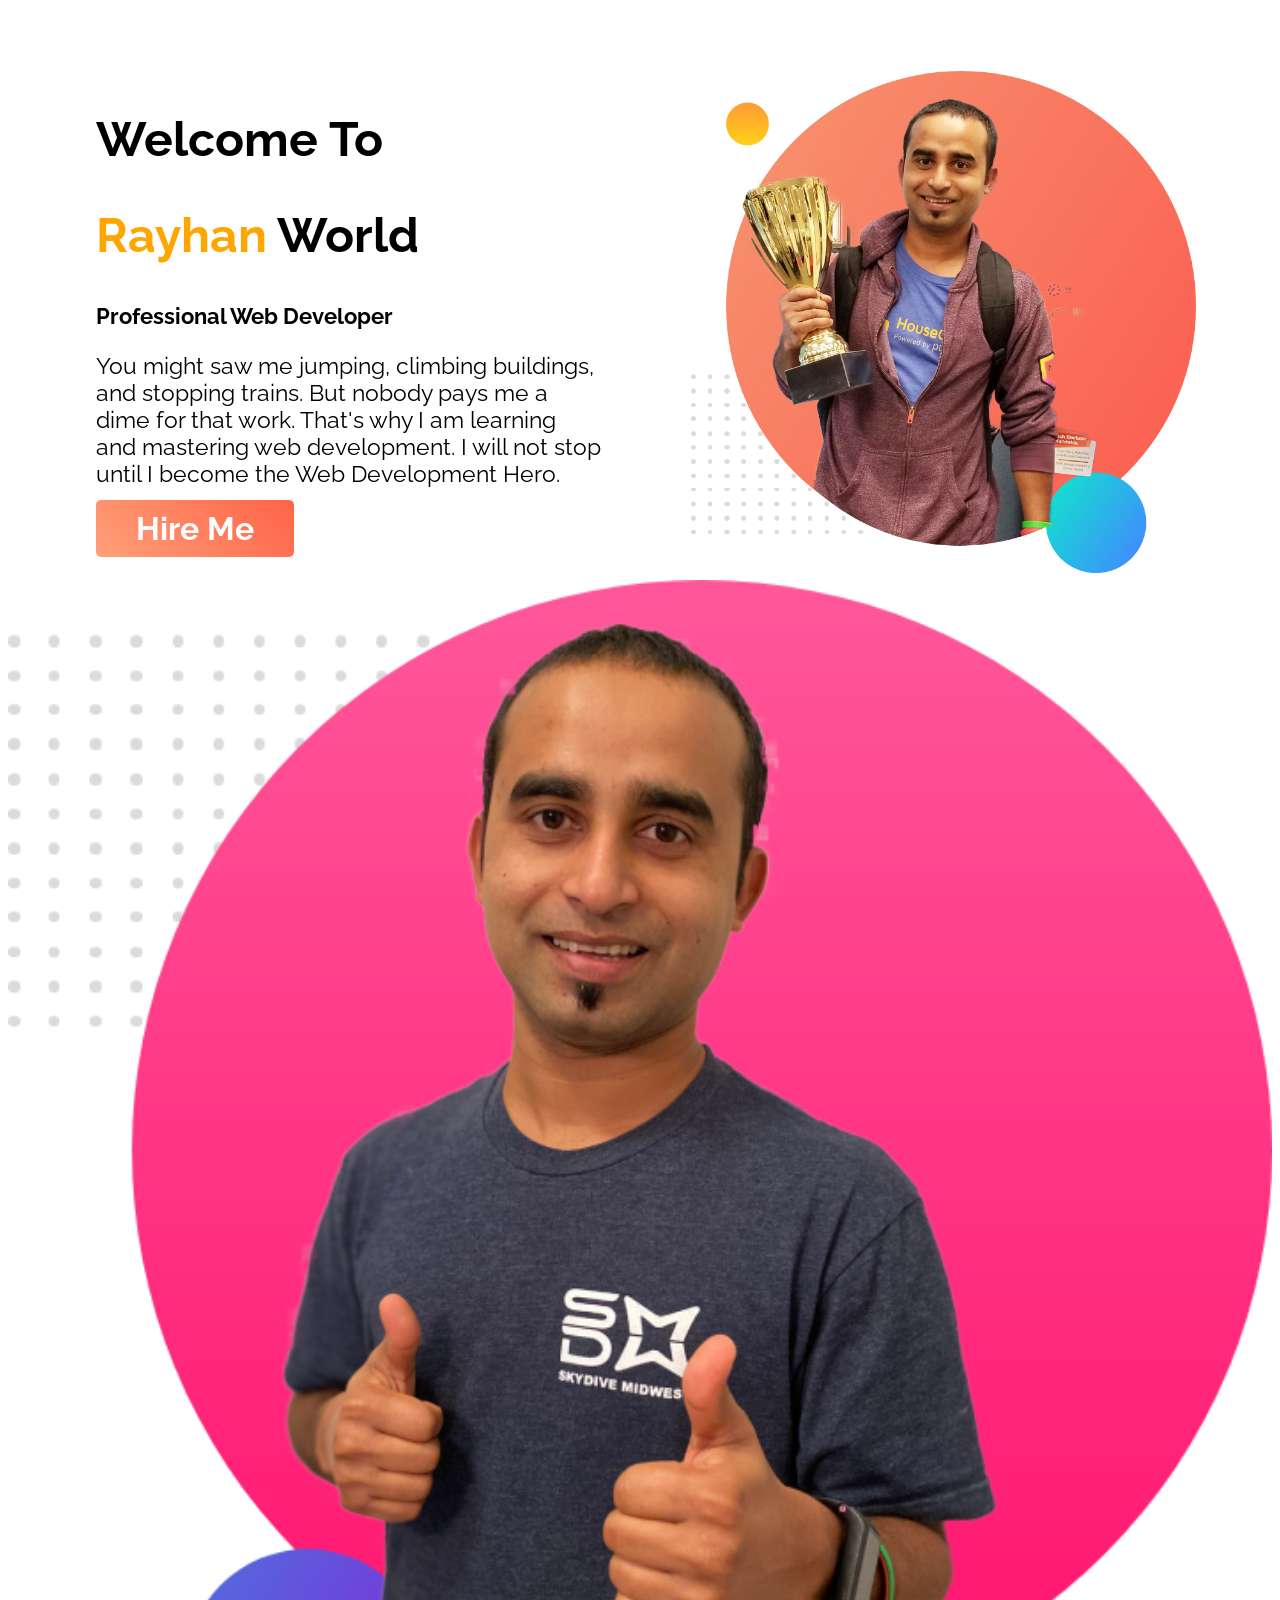
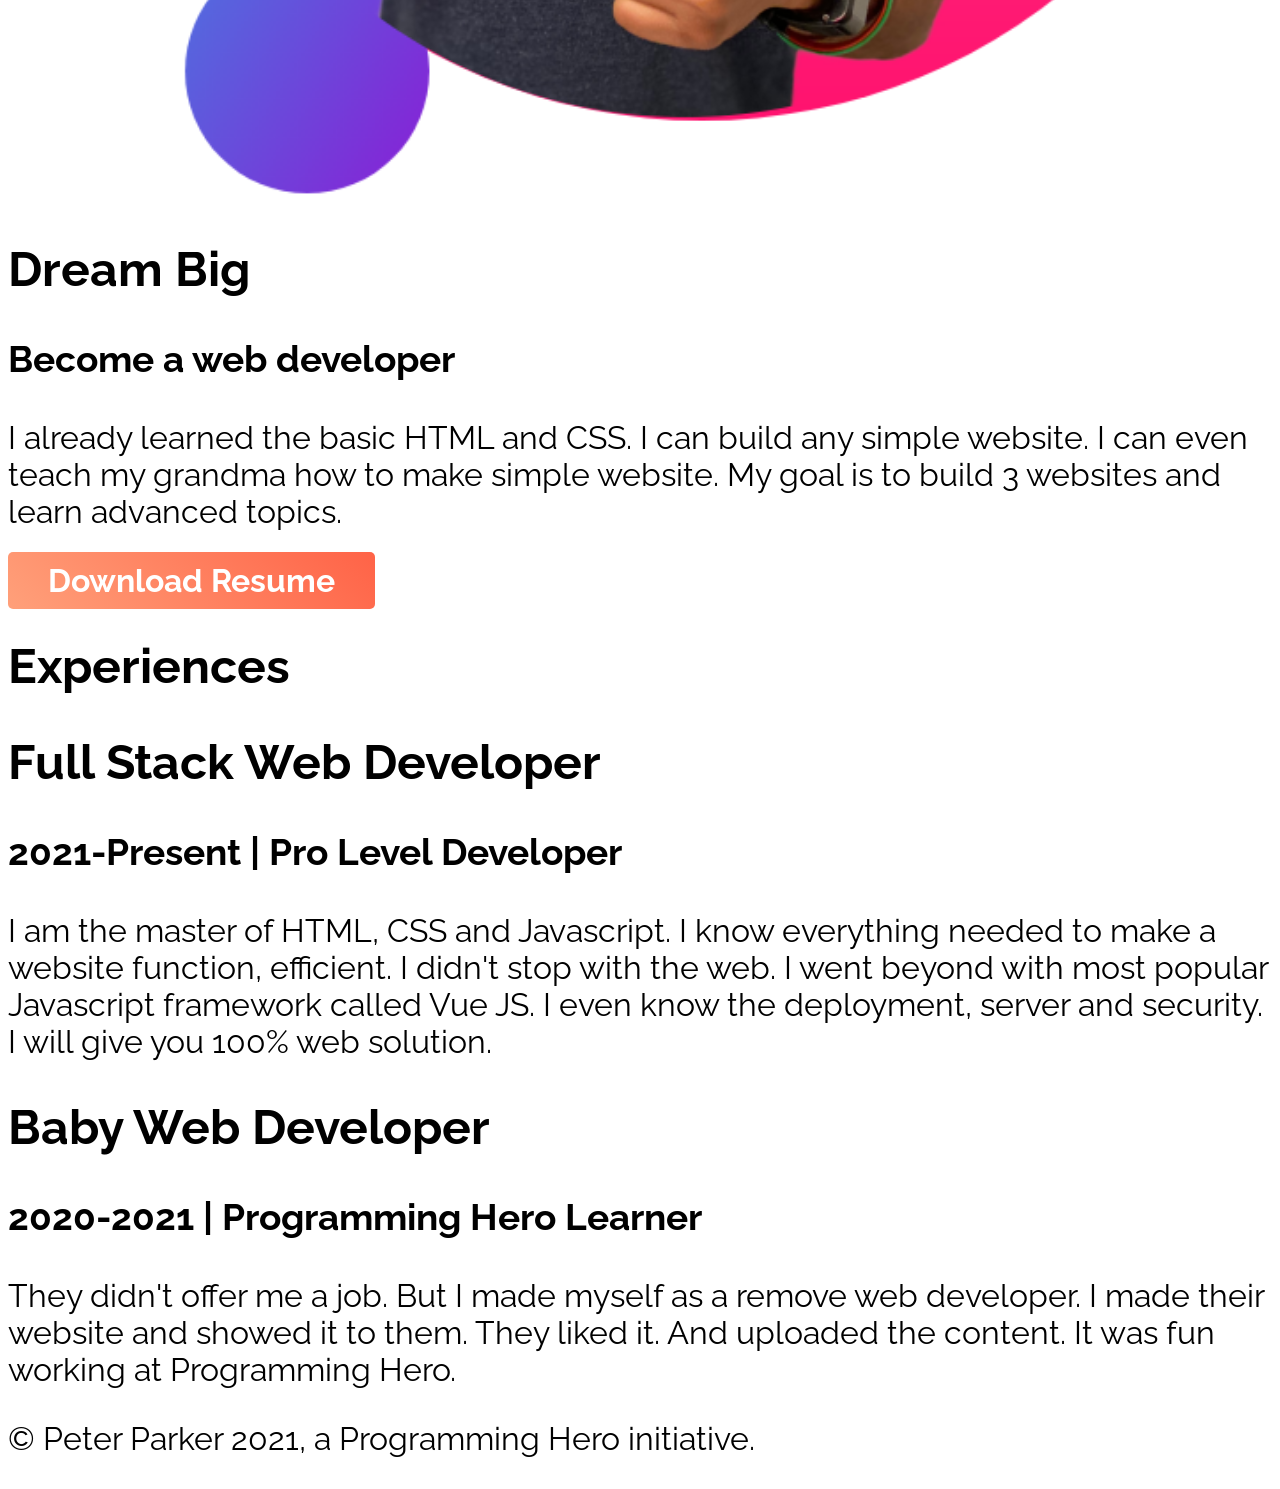
==== Home.html @ 32f11dc4 "File Name Changed in Home" ====
<!DOCTYPE html>
<html lang="en">

<head>
    <meta charset="UTF-8">
    <meta name="viewport" content="width=device-width, initial-scale=1.0">
    <link rel="preconnect" href="https://fonts.gstatic.com">
    <link href="https://fonts.googleapis.com/css2?family=Raleway:ital,wght@0,300;0,600;1,300;1,800&display=swap" rel="stylesheet">
    <link rel="stylesheet" href="CSS/style.css">
    <title>Rayhan Portfolio</title>
</head>

<body>
    <section class="top-banner">
        <div class="half-width">
            <h1>Welcome To</h1>
            <h1>
                <span>Rayhan</span> World
            </h1>
            <h3>Professional Web Developer</h3>
            <p>You might saw me jumping, climbing buildings, and stopping trains. But nobody pays me a dime for that work. That's why I am learning and mastering web development. I will not stop until I become the Web Development Hero.</p>
            <a class="anchor_btn" href="#">Hire Me</a>
        </div>
        <div class="half-width">
            <img src="Images/jhankar.png" alt="">
        </div>
    </section>
    <section class="dream-area">
        <div class="half-width">
            <img src="Images/jhankar2.png" alt="">
        </div>
        <div class="half-width">
            <h1>Dream Big</h1>
            <h3>Become a web developer</h3>
            <p>I already learned the basic HTML and CSS. I can build any simple website. I can even teach my grandma how to make simple website. My goal is to build 3 websites and learn advanced topics.</p>
            <a class="anchor_btn" href="#">Download Resume</a>
        </div>
    </section>
    <section class="experiance-area">
        <h1>Experiences</h1>
        <div class="half-width" id="full-stack">
            <h2>Full Stack Web Developer</h2>
            <h3>2021-Present | Pro Level Developer</h3>
            <p>I am the master of HTML, CSS and Javascript. I know everything needed to make a website function, efficient. I didn't stop with the web. I went beyond with most popular Javascript framework called Vue JS. I even know the deployment, server and security. I will give you 100% web solution.</p>
        </div>
        <div class="half-width" id="baby-dev">
            <h2>Baby Web Developer</h2>
            <h3>2020-2021 | Programming Hero Learner</h3>
            <p>They didn't offer me a job. But I made myself as a remove web developer. I made their website and showed it to them. They liked it. And uploaded the content. It was fun working at Programming Hero.</p>
        </div>
    </section>
    <footer>
        <p>© Peter Parker 2021, a Programming Hero initiative.</p>
    </footer>

</body>

</html>
---- CSS/style.css ----
body{
    font-family: 'Raleway', sans-serif;
    font-size: 2em;
}
h1 span{
    color: #ffa500;
}
.top-banner .half-width{
    width: 40%;
    float: left;
    margin-left: 5%;
    padding-left: 2%;
    margin-top: 5%;
}
.top-banner .half-width p{
    font-size: 23px;
}
.top-banner .half-width h3{
    font-size: 22px
}
.half-width img{
    width: 100%;
}
.anchor_btn{
    text-decoration: none;
    background: linear-gradient(45deg, lightsalmon, tomato);
    padding: 10px 40px;
    border-radius: 5px;
    color: white;
    font-weight: 700;
}
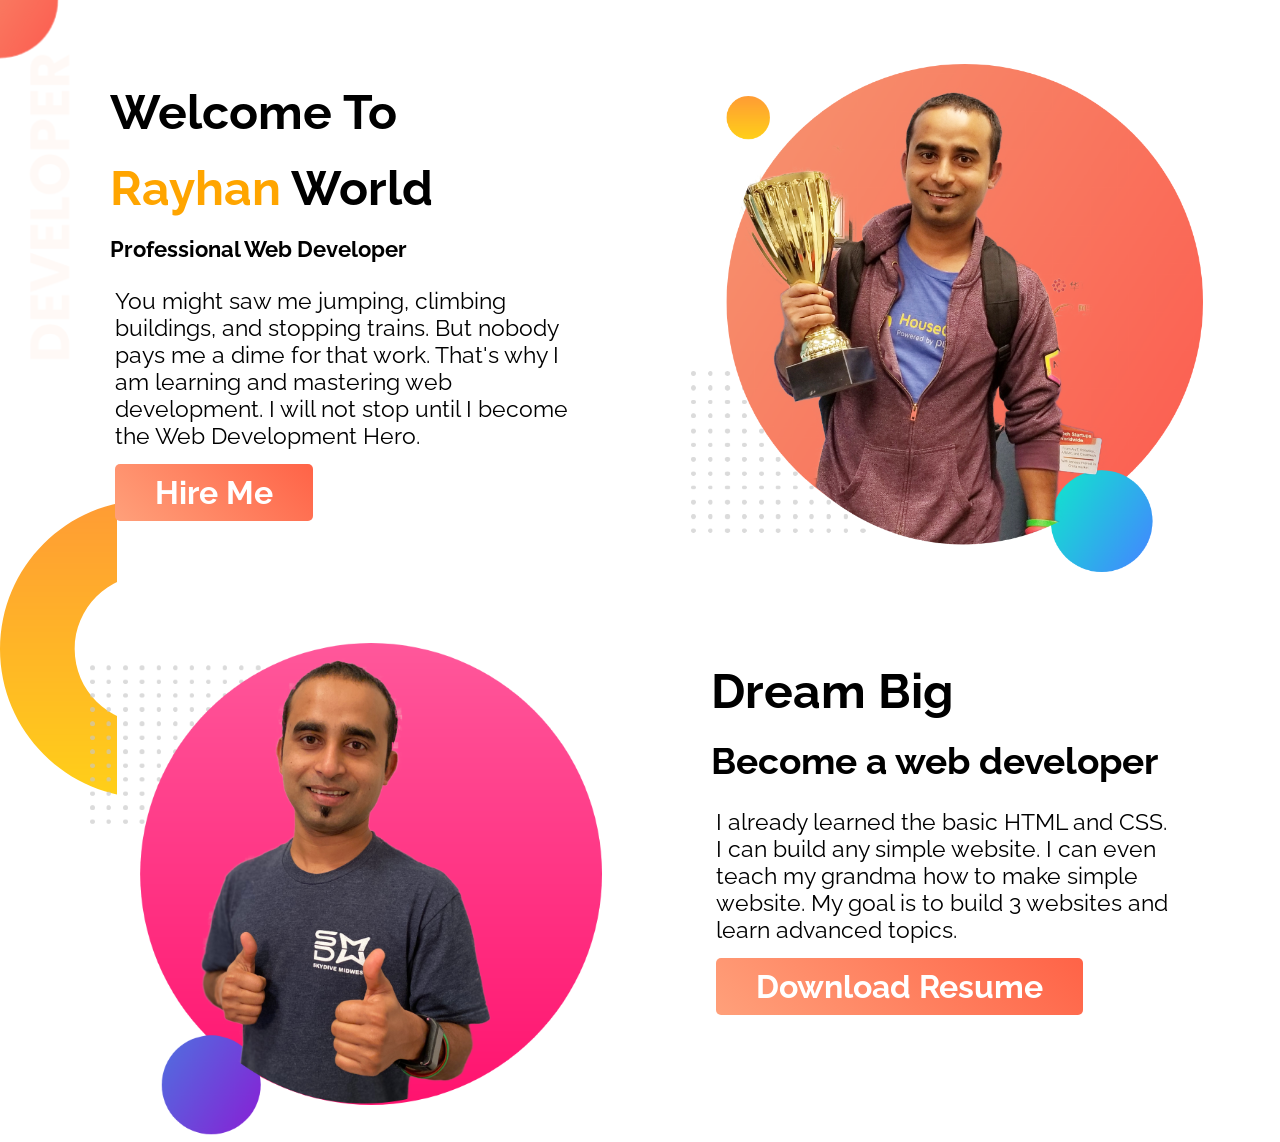
==== commit 95b00346: "Dream Area Placed" ====
--- a/Home.html
+++ b/Home.html
@@ -19,7 +19,7 @@
             </h1>
             <h3>Professional Web Developer</h3>
             <p>You might saw me jumping, climbing buildings, and stopping trains. But nobody pays me a dime for that work. That's why I am learning and mastering web development. I will not stop until I become the Web Development Hero.</p>
-            <a class="anchor_btn" href="#">Hire Me</a>
+            <a class="anchor_btn" target="_blank" href="https://www.linkedin.com/in/nur-mohammad-rayhan-71a530160/">Hire Me</a>
         </div>
         <div class="half-width">
             <img src="Images/jhankar.png" alt="">
@@ -33,26 +33,9 @@
             <h1>Dream Big</h1>
             <h3>Become a web developer</h3>
             <p>I already learned the basic HTML and CSS. I can build any simple website. I can even teach my grandma how to make simple website. My goal is to build 3 websites and learn advanced topics.</p>
-            <a class="anchor_btn" href="#">Download Resume</a>
+            <a class="anchor_btn" target="_blank" href="#">Download Resume</a>
         </div>
     </section>
-    <section class="experiance-area">
-        <h1>Experiences</h1>
-        <div class="half-width" id="full-stack">
-            <h2>Full Stack Web Developer</h2>
-            <h3>2021-Present | Pro Level Developer</h3>
-            <p>I am the master of HTML, CSS and Javascript. I know everything needed to make a website function, efficient. I didn't stop with the web. I went beyond with most popular Javascript framework called Vue JS. I even know the deployment, server and security. I will give you 100% web solution.</p>
-        </div>
-        <div class="half-width" id="baby-dev">
-            <h2>Baby Web Developer</h2>
-            <h3>2020-2021 | Programming Hero Learner</h3>
-            <p>They didn't offer me a job. But I made myself as a remove web developer. I made their website and showed it to them. They liked it. And uploaded the content. It was fun working at Programming Hero.</p>
-        </div>
-    </section>
-    <footer>
-        <p>© Peter Parker 2021, a Programming Hero initiative.</p>
-    </footer>
-
 </body>
 
 </html>
--- a/CSS/style.css
+++ b/CSS/style.css
@@ -1,20 +1,38 @@
 body{
     font-family: 'Raleway', sans-serif;
     font-size: 2em;
+    padding:0;margin: 0;
 }
 h1 span{
     color: #ffa500;
 }
-.top-banner .half-width{
+h1,h2,h3,h4,h5,h6{
+    margin: 20px;
+}
+p{
+    font-size: 23px;
+    margin: 25px;
+}
+section{
+    height: 500px;
+}
+.top-banner{
+    background-image: url("../Images/top-banner.png");
+    background-repeat: no-repeat;
+}
+.dream-area{
+    background-image: url("../Images/dream-bg.png");
+    background-repeat: no-repeat;
+    background-position: inherit;
+}
+.half-width{
     width: 40%;
     float: left;
     margin-left: 5%;
     padding-left: 2%;
     margin-top: 5%;
 }
-.top-banner .half-width p{
-    font-size: 23px;
-}
+
 .top-banner .half-width h3{
     font-size: 22px
 }
@@ -28,4 +46,5 @@
     border-radius: 5px;
     color: white;
     font-weight: 700;
+    margin: 25px;
 }
